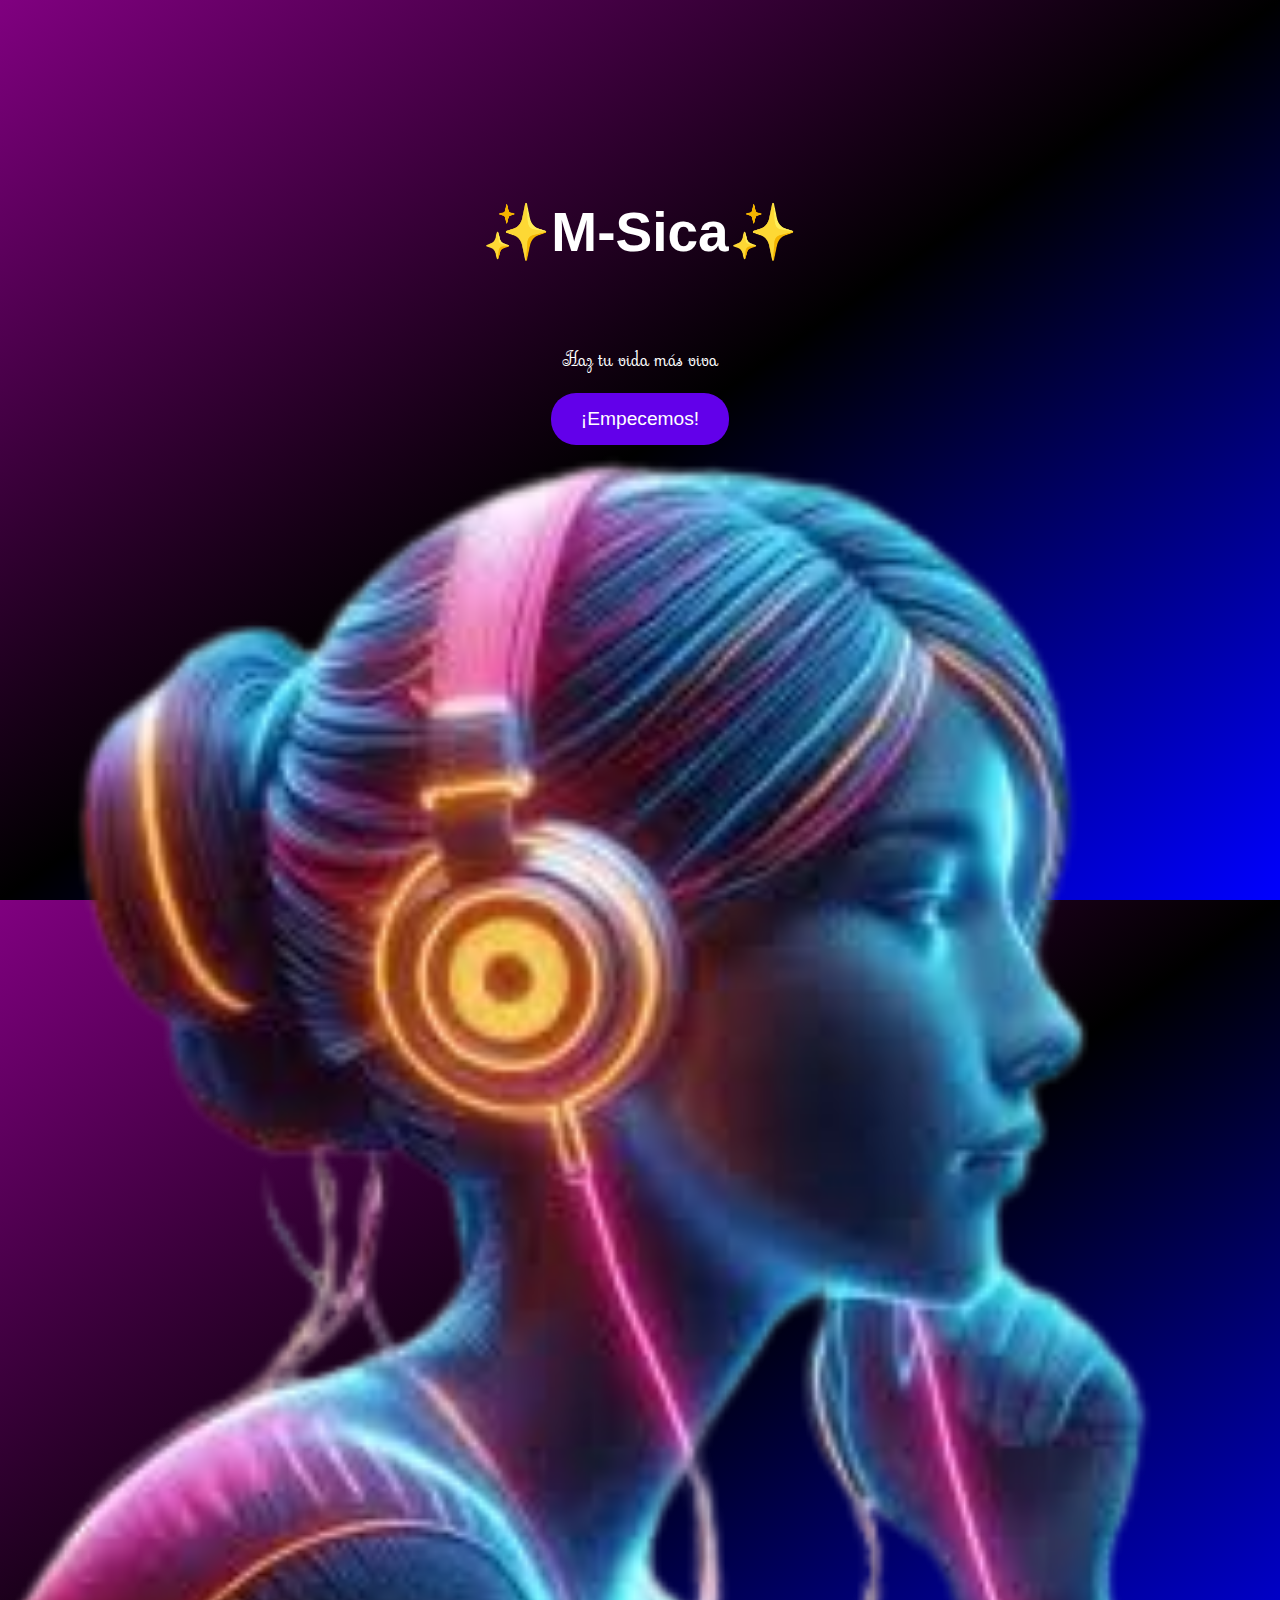
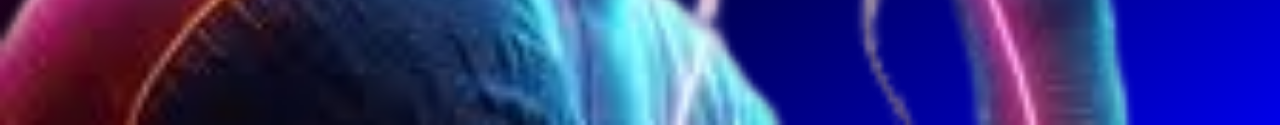
==== bienvenido.html @ d1309f33 "Bienvenido y texto de saludo corregido" ====
<!DOCTYPE html>
<html lang="es">
<head>
    <meta charset="UTF-8">
    <meta name="viewport" content="width=device-width, initial-scale=1.0">
    <title>M-Sica</title>
    <link rel="stylesheet" href="css/StylesBienvenido.css">
</head>
<body>
    <div class="container">
        <h1>✨M-Sica✨</h1>
        <p>Haz tu vida más viva</p>
        <a href="#" class="btn">¡Empecemos!</a>
    </div>
    <img class="bottom-image" src="img/images__1_-removebg-preview.png" alt="">
</body>
</html>
---- css/StylesBienvenido.css ----
@import url('https://fonts.googleapis.com/css2?family=Sevillana&display=swap');

body, html {
    margin: 0;
    padding: 0;
    width: 100%;
    height: 100%;
    display: flex;
    flex-direction: column;
    justify-content: space-between;
    background: linear-gradient(to bottom right, #800080, #000000, #0000FF);

    font-family: Arial, sans-serif;
    color: white;
}

.container {
    text-align: center;
    padding-top: 50px; 
}

h1 {
    margin: 150px 0 70px;
    font-size: 55px;
    font-weight: bold;
}

p {
    margin: 20px 0;
    font-size: 1.2em;
    font-family:"Sevillana", cursive;
}

.btn {
    display: inline-block;
    padding: 15px 30px;
    font-size: 1.2em;
    color: white;
    background-color: #6200ea;
    border: none;
    border-radius: 25px;
    text-decoration: none;
    transition: background-color 0.3s ease;
}

.btn:hover {
    background-color: #3700b3;
}

.bottom-image {
    width: 100%;
    height: auto;
    object-fit: cover;
}
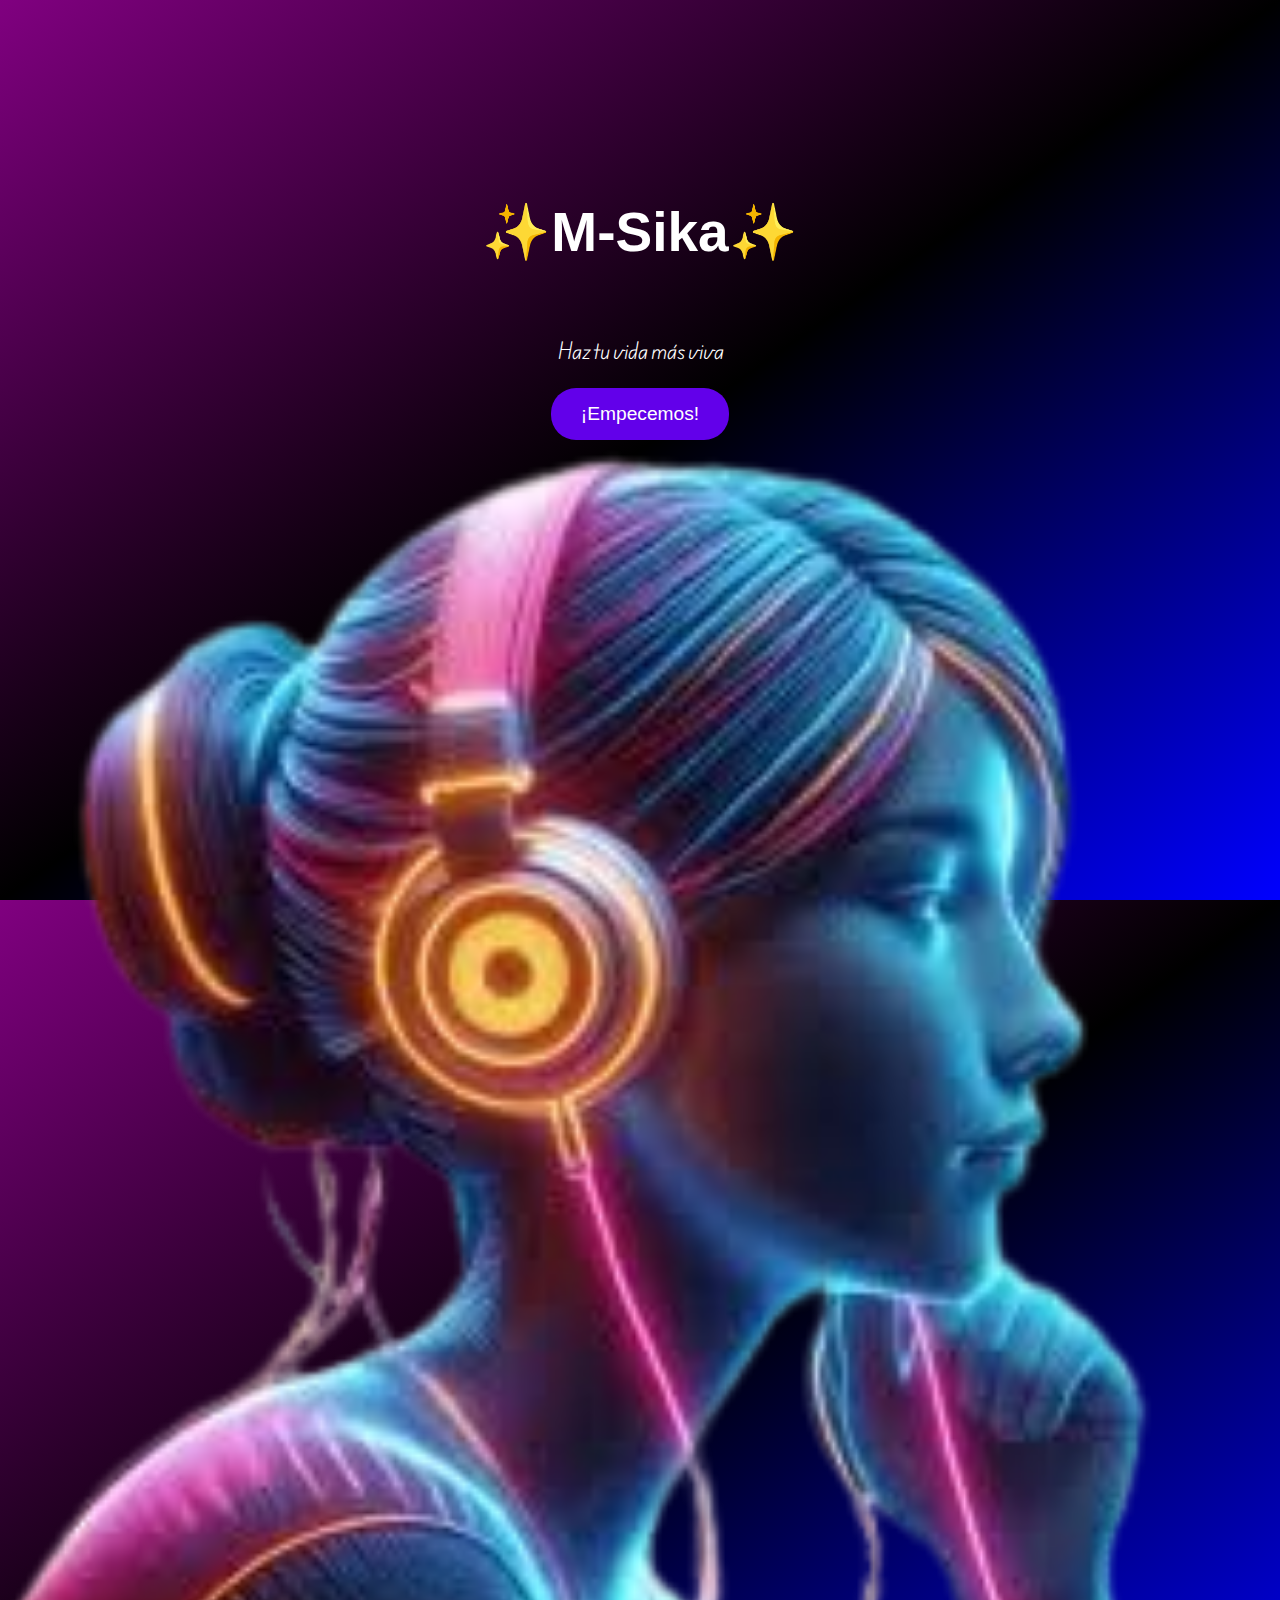
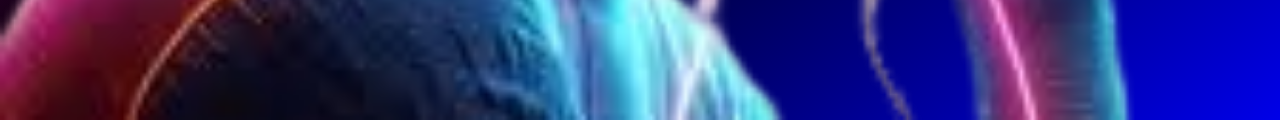
==== commit 8fc44eb3: "Ajuste listado de canciones y nombre" ====
--- a/bienvenido.html
+++ b/bienvenido.html
@@ -3,14 +3,14 @@
 <head>
     <meta charset="UTF-8">
     <meta name="viewport" content="width=device-width, initial-scale=1.0">
-    <title>M-Sica</title>
+    <title>M-Sika</title>
     <link rel="stylesheet" href="css/StylesBienvenido.css">
 </head>
 <body>
     <div class="container">
-        <h1>✨M-Sica✨</h1>
+        <h1>✨M-Sika✨</h1>
         <p>Haz tu vida más viva</p>
-        <a href="#" class="btn">¡Empecemos!</a>
+        <a href="player.html" class="btn">¡Empecemos!</a>
     </div>
     <img class="bottom-image" src="img/images__1_-removebg-preview.png" alt="">
 </body>
--- a/css/StylesBienvenido.css
+++ b/css/StylesBienvenido.css
@@ -1,4 +1,4 @@
-@import url('https://fonts.googleapis.com/css2?family=Sevillana&display=swap');
+@import url('https://fonts.googleapis.com/css2?family=Edu+AU+VIC+WA+NT+Hand:wght@400..700&family=Kalnia+Glaze:wght@100..700&display=swap');
 
 body, html {
     margin: 0;
@@ -28,7 +28,7 @@
 p {
     margin: 20px 0;
     font-size: 1.2em;
-    font-family:"Sevillana", cursive;
+    font-family: "Edu AU VIC WA NT Hand", cursive;
 }
 
 .btn {
